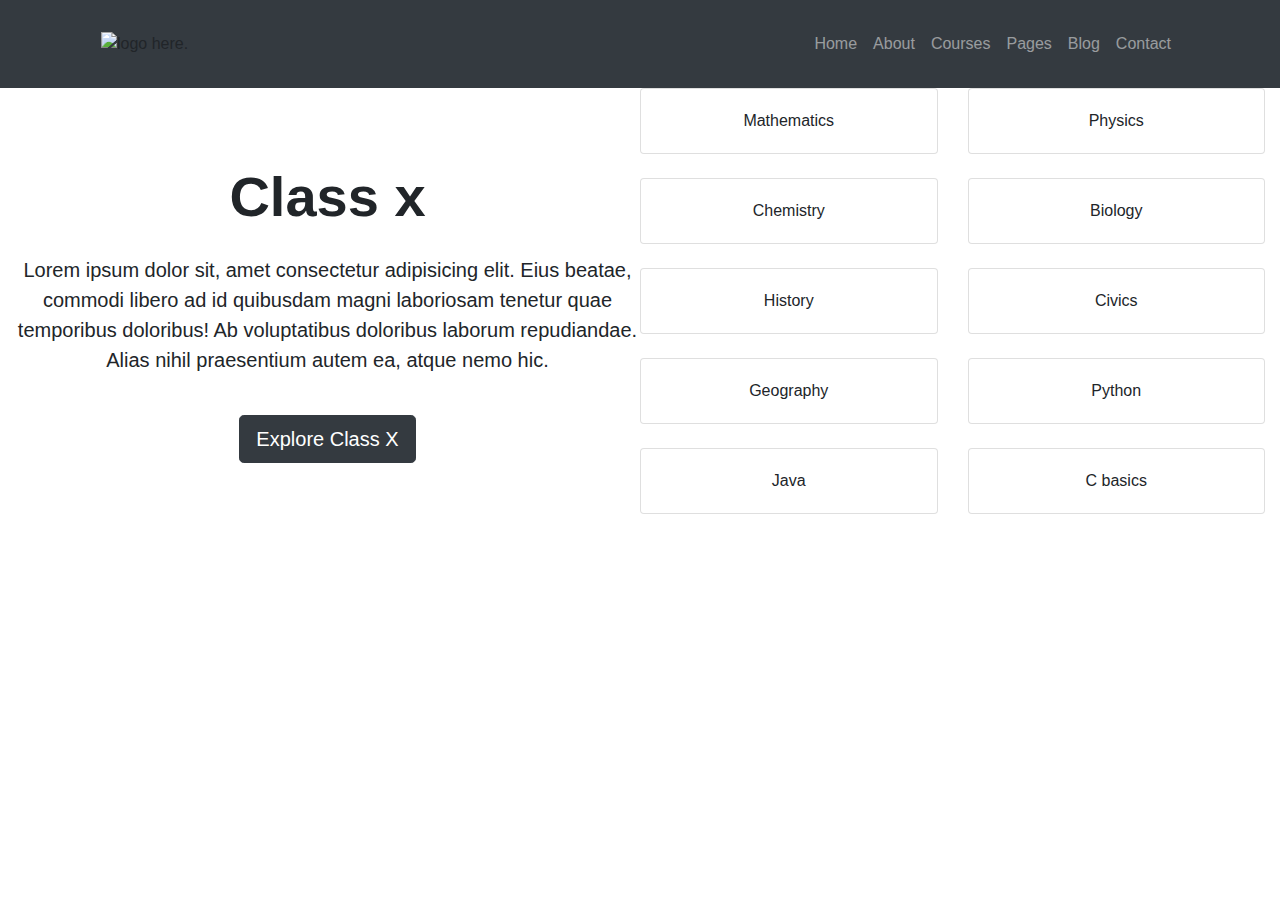
==== Shreya/index.html @ b1deff9d "Create classX.html" ====
<!DOCTYPE html>
<html lang="en">
<head>
    <meta charset="UTF-8">
    <meta name="viewport" content="width=device-width, initial-scale=1.0">
    <title>Educature</title>
    <link href="https://stackpath.bootstrapcdn.com/bootstrap/4.5.2/css/bootstrap.min.css" rel="stylesheet">
    <link rel="stylesheet" href="styles.css">
</head>
<body>

    <header class="bg-dark py-3">
        <div class="container">
            <nav class="navbar navbar-expand-lg navbar-dark">
                <img src="" alt="logo here.">
               
                <div class="collapse navbar-collapse" id="navbarNav">
                    <ul class="navbar-nav ml-auto">
                        <li class="nav-item"><a class="nav-link" href="#">Home</a></li>
                        <li class="nav-item"><a class="nav-link" href="#">About</a></li>
                        <li class="nav-item"><a class="nav-link" href="#">Courses</a></li>
                        <li class="nav-item"><a class="nav-link" href="#">Pages</a></li>
                        <li class="nav-item"><a class="nav-link" href="#">Blog</a></li>
                        <li class="nav-item"><a class="nav-link" href="#">Contact</a></li>
                    </ul>
                </div>
            </nav>
        </div>
    </header>
    <section class="main-content">
        <div class="container-fluid">
            <div class="row no-gutters">
                <div class="col-md-6 d-flex flex-column justify-content-center align-items-center lefty-section">
                    <div class="text-center">
                        <h1 class="display-4 font-weight-bold">Class x</h1>
                        <p class="lead mt-4">
                           Lorem ipsum dolor sit, amet consectetur adipisicing elit. Eius beatae, commodi libero ad id quibusdam magni laboriosam tenetur quae temporibus doloribus! Ab voluptatibus doloribus laborum repudiandae. Alias nihil praesentium autem ea, atque nemo hic.
                        </p>
                        <a href="#" class="btn btn-dark btn-lg mt-4">Explore Class X</a>
                    </div>
                </div>

                <div class="col-md-6 d-flex flex-column justify-content-center righty-section">
                    <div class="row">
                        <div class="col-md-6 mb-4">
                            <div class="card text-center">
                                <div class="card-body">
                                    <p class="card-text">Mathematics</p>
                                </div>
                            </div>
                        </div>
                        <div class="col-md-6 mb-4">
                            <div class="card text-center">
                                <div class="card-body">
                                    <p class="card-text"> Physics</p>
                                </div>
                            </div>
                        </div>
                        <div class="col-md-6 mb-4">
                            <div class="card text-center">
                                <div class="card-body">
                                    <p class="card-text">Chemistry</p>
                                </div>
                            </div>
                        </div>
                        <div class="col-md-6 mb-4">
                            <div class="card text-center">
                                <div class="card-body">
                                    <p class="card-text">Biology</p>
                                </div>
                            </div>
                        </div>
                        <div class="col-md-6 mb-4">
                            <div class="card text-center">
                                <div class="card-body">
                                    <p class="card-text">History</p>
                                </div>
                            </div>
                        </div>
                        <div class="col-md-6 mb-4">
                            <div class="card text-center">
                                <div class="card-body">
                                    <p class="card-text">Civics</p>
                                </div>
                            </div>
                        </div>
                        <div class="col-md-6 mb-4">
                            <div class="card text-center">
                                <div class="card-body">
                                    <p class="card-text">Geography</p>
                                </div>
                            </div>
                        </div>
                        <div class="col-md-6 mb-4">
                            <div class="card text-center">
                                <div class="card-body">
                                    <p class="card-text">Python</p>
                                </div>
                            </div>
                        </div>
                        <div class="col-md-6 mb-4">
                            <div class="card text-center">
                                <div class="card-body">
                                    <p class="card-text">Java</p>
                                </div>
                            </div>
                        </div>
                        <div class="col-md-6 mb-4">
                            <div class="card text-center">
                                <div class="card-body">
                                    <p class="card-text">C basics</p>
                                </div>
                            </div>
                        </div>
                    </div>
                </div>

            </div>
        </div>
    </section>


</body>
</html>
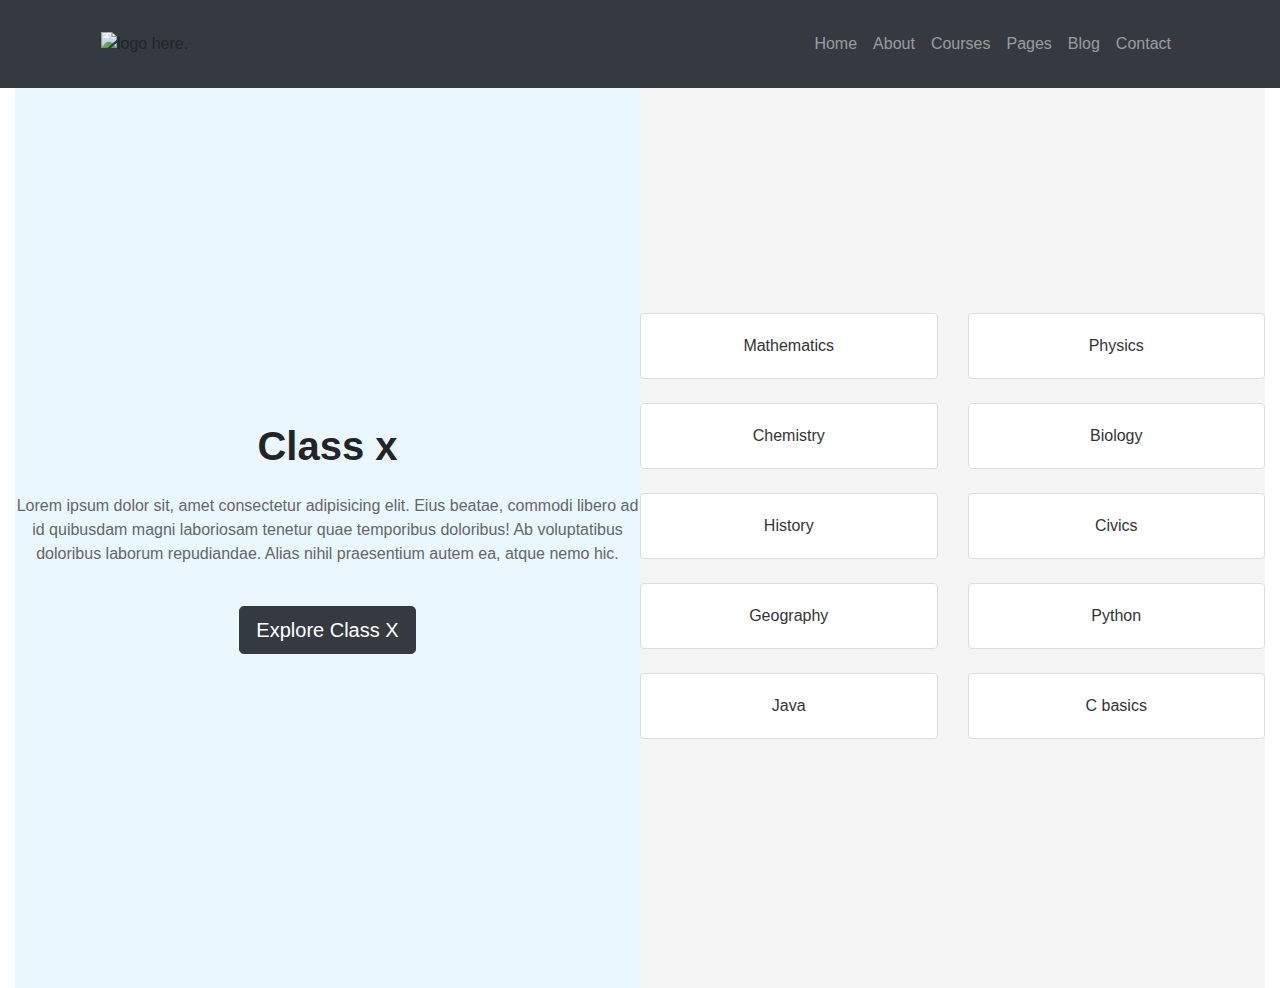
==== commit 41dd7511: "Update index.html" ====
--- a/Shreya/index.html
+++ b/Shreya/index.html
@@ -3,7 +3,7 @@
 <head>
     <meta charset="UTF-8">
     <meta name="viewport" content="width=device-width, initial-scale=1.0">
-    <title>Educature</title>
+    <title>Career Compass</title>
     <link href="https://stackpath.bootstrapcdn.com/bootstrap/4.5.2/css/bootstrap.min.css" rel="stylesheet">
     <link rel="stylesheet" href="styles.css">
 </head>
--- a/Shreya/styles.css
+++ b/Shreya/styles.css
@@ -0,0 +1,54 @@
+.lefty-section, .righty-section {
+    height: 100vh;
+    padding: 0; 
+    margin: 0;
+}
+
+.lefty-section {
+    background-color: #eaf7ff;
+    text-align: center;
+}
+
+.lefty-section h1 {
+    font-size: 2.5rem;
+    font-weight: bold;
+}
+
+.lefty-section p {
+    font-size: 1rem;
+    color: #666;
+}
+
+.righty-section {
+    background-color: #f5f5f5;
+}
+
+.righty-section .card {
+    border: 1px solid #ddd;
+    transition: background-color 0.3s ease, box-shadow 0.3s ease;
+}
+
+.righty-section .card:hover {
+    background-color: #f0f8ff;
+    box-shadow: 0px 4px 8px rgba(0, 0, 0, 0.1);
+}
+
+.righty-section .card-body {
+    padding: 20px;
+}
+
+.righty-section .card-text {
+    font-size: 1rem;
+    color: #333;
+}
+
+@media (max-width: 768px) {
+    .lefty-section, .righty-section {
+        height: auto;
+        padding: 20px;
+    }
+
+    .righty-section {
+        margin-top: 20px;
+    }
+}
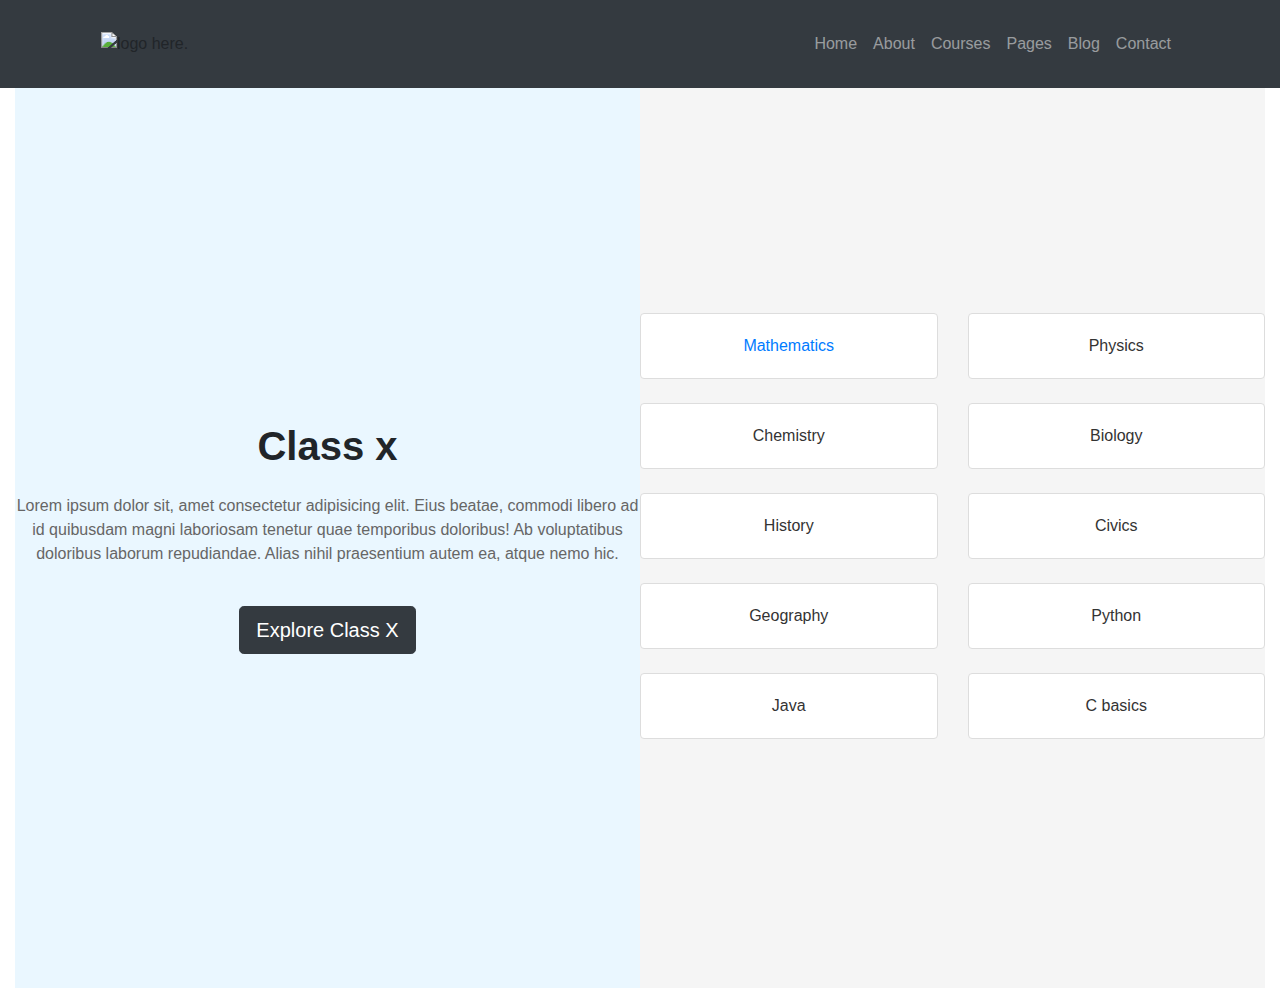
==== commit d72a06f2: "Update index.html" ====
--- a/Shreya/index.html
+++ b/Shreya/index.html
@@ -45,7 +45,7 @@
                         <div class="col-md-6 mb-4">
                             <div class="card text-center">
                                 <div class="card-body">
-                                    <p class="card-text">Mathematics</p>
+                                    <p class="card-text"><a href="index4.html">Mathematics</a></p>
                                 </div>
                             </div>
                         </div>
